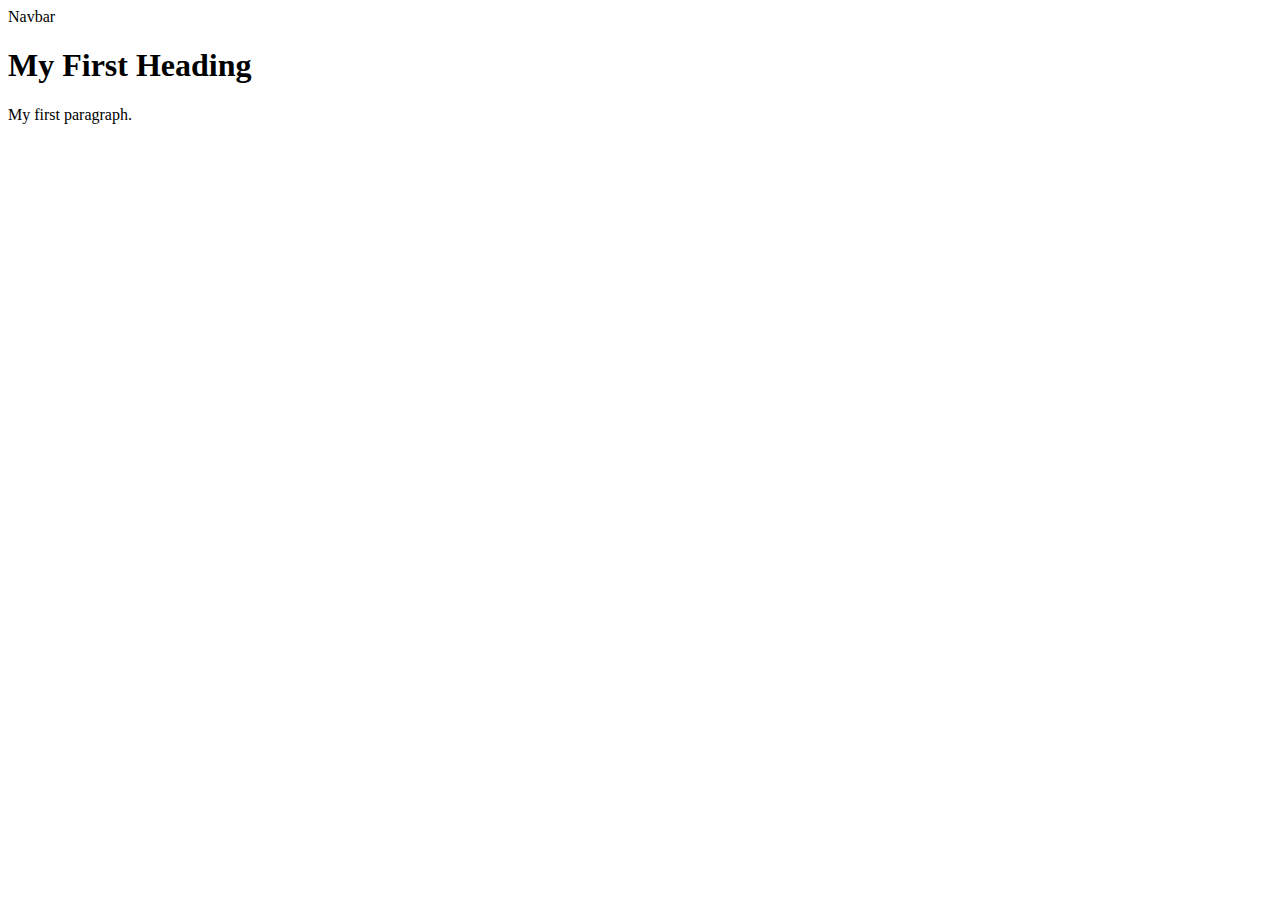
==== index.html @ d3e7eb0c "testing nav bar" ====
<!DOCTYPE html>
<html>
<body>


<nav class="navbar navbar-light bg-light">
    <span class="navbar-brand mb-0 h1">Navbar</span>
</nav>


<h1>My First Heading</h1>
<p>My first paragraph.</p>




</body>
</html>
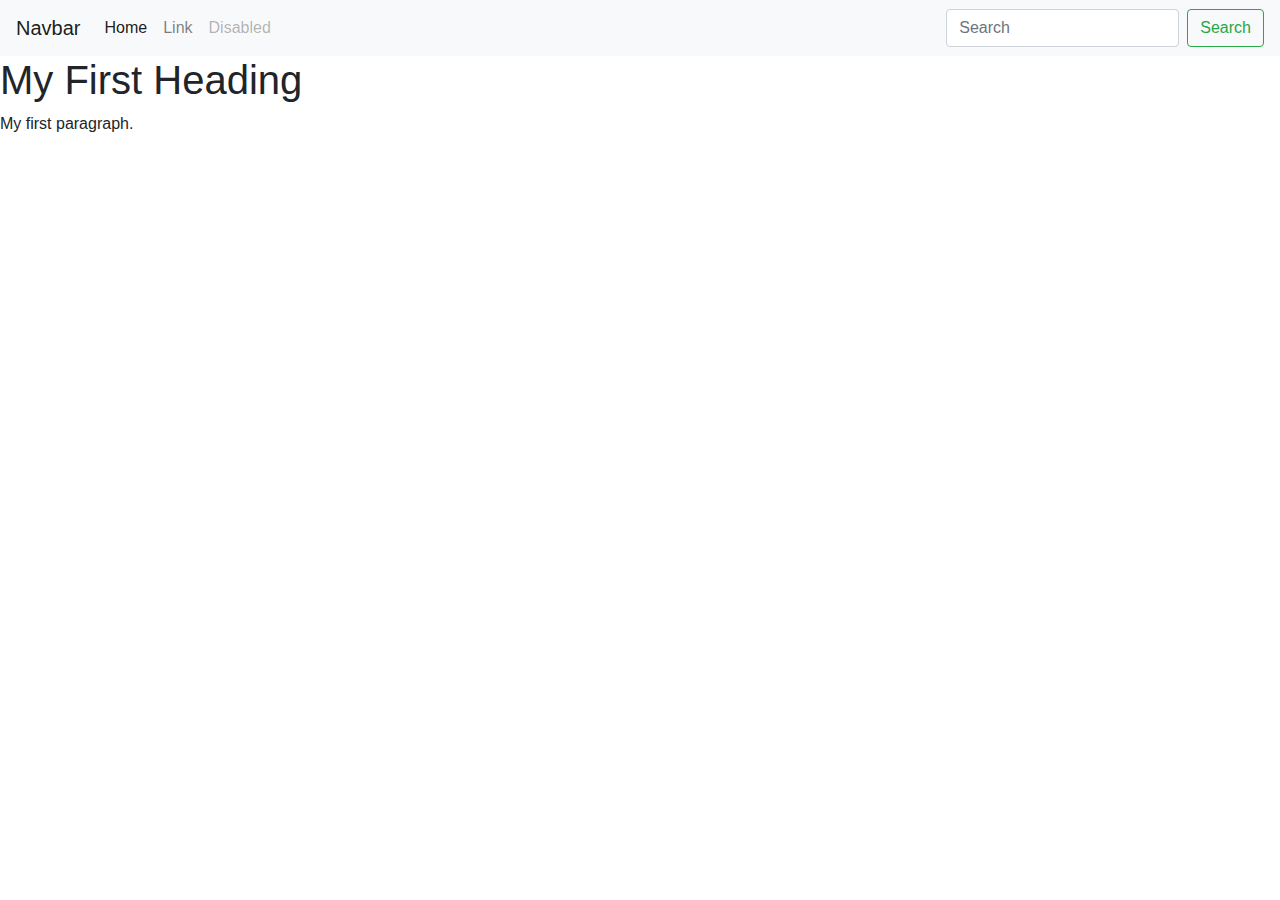
==== commit 6d5d06b7: "updates" ====
--- a/index.html
+++ b/index.html
@@ -1,11 +1,34 @@
 <!DOCTYPE html>
+
+<link rel="stylesheet" href="https://maxcdn.bootstrapcdn.com/bootstrap/4.0.0/css/bootstrap.min.css" integrity="sha384-Gn5384xqQ1aoWXA+058RXPxPg6fy4IWvTNh0E263XmFcJlSAwiGgFAW/dAiS6JXm" crossorigin="anonymous">
+
 <html>
 <body>
 
-
-<nav class="navbar navbar-light bg-light">
-    <span class="navbar-brand mb-0 h1">Navbar</span>
-</nav>
+    <nav class="navbar navbar-expand-lg navbar-light bg-light">
+        <a class="navbar-brand" href="#">Navbar</a>
+        <button class="navbar-toggler" type="button" data-toggle="collapse" data-target="#navbarTogglerDemo02" aria-controls="navbarTogglerDemo02" aria-expanded="false" aria-label="Toggle navigation">
+          <span class="navbar-toggler-icon"></span>
+        </button>
+      
+        <div class="collapse navbar-collapse" id="navbarTogglerDemo02">
+          <ul class="navbar-nav mr-auto mt-2 mt-lg-0">
+            <li class="nav-item active">
+              <a class="nav-link" href="#">Home <span class="sr-only">(current)</span></a>
+            </li>
+            <li class="nav-item">
+              <a class="nav-link" href="#">Link</a>
+            </li>
+            <li class="nav-item">
+              <a class="nav-link disabled" href="#">Disabled</a>
+            </li>
+          </ul>
+          <form class="form-inline my-2 my-lg-0">
+            <input class="form-control mr-sm-2" type="search" placeholder="Search">
+            <button class="btn btn-outline-success my-2 my-sm-0" type="submit">Search</button>
+          </form>
+        </div>
+      </nav>
 
 
 <h1>My First Heading</h1>
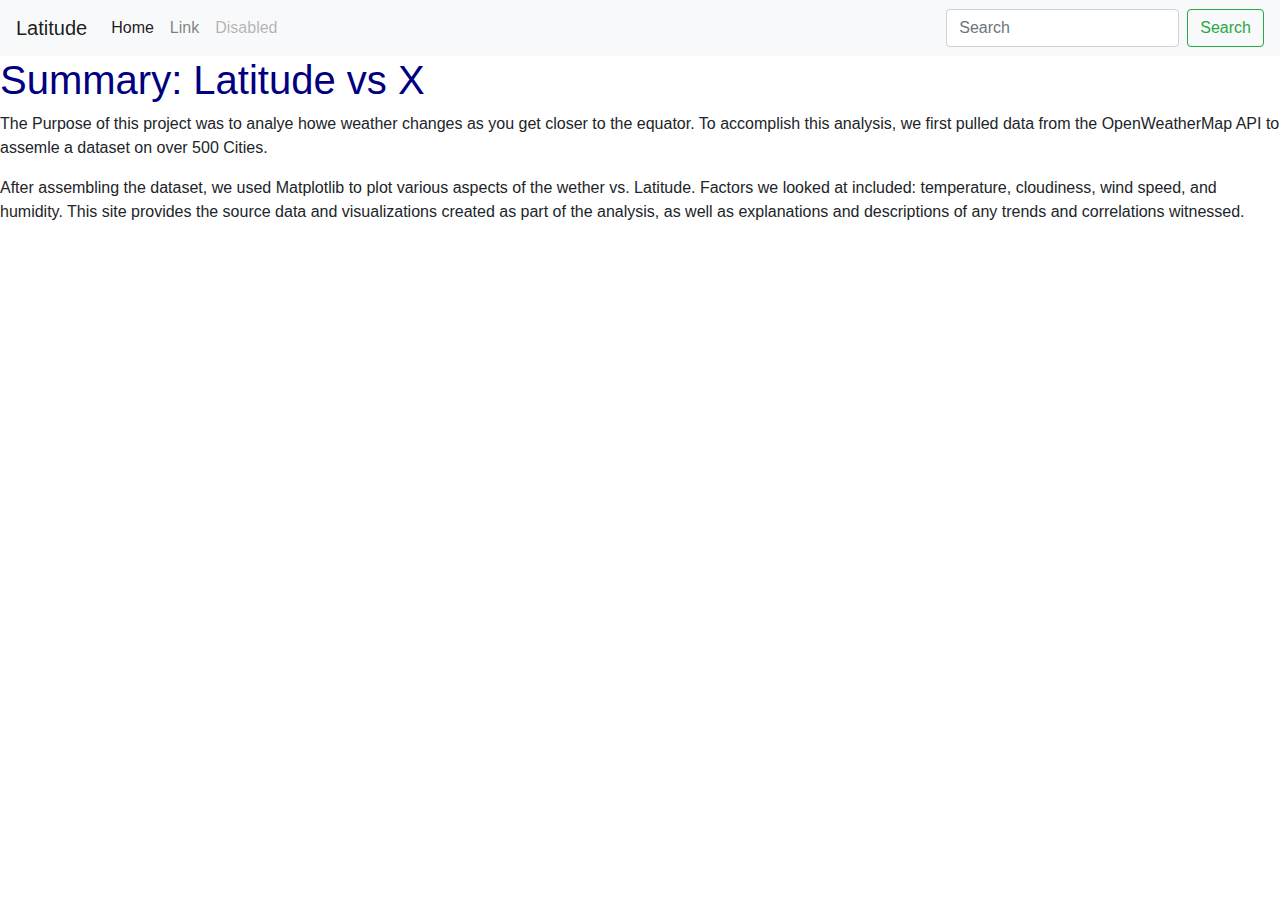
==== commit e61cf71d: "updates" ====
--- a/index.html
+++ b/index.html
@@ -1,12 +1,14 @@
 <!DOCTYPE html>
 
 <link rel="stylesheet" href="https://maxcdn.bootstrapcdn.com/bootstrap/4.0.0/css/bootstrap.min.css" integrity="sha384-Gn5384xqQ1aoWXA+058RXPxPg6fy4IWvTNh0E263XmFcJlSAwiGgFAW/dAiS6JXm" crossorigin="anonymous">
+
+<link href="styles.css" rel="stylesheet">
 
 <html>
 <body>
 
     <nav class="navbar navbar-expand-lg navbar-light bg-light">
-        <a class="navbar-brand" href="#">Navbar</a>
+        <a class="navbar-brand" href="#">Latitude</a>
         <button class="navbar-toggler" type="button" data-toggle="collapse" data-target="#navbarTogglerDemo02" aria-controls="navbarTogglerDemo02" aria-expanded="false" aria-label="Toggle navigation">
           <span class="navbar-toggler-icon"></span>
         </button>
@@ -31,10 +33,19 @@
       </nav>
 
 
-<h1>My First Heading</h1>
-<p>My first paragraph.</p>
+<h1>Summary: Latitude vs X</h1>
 
+<p>The Purpose of this project was to analye howe weather changes as you get closer to the 
+    equator. To accomplish this analysis, we first pulled data from the OpenWeatherMap API 
+    to assemle a dataset on over 500 Cities. 
+</p>
 
+<p>After assembling the dataset, we used Matplotlib to plot various aspects 
+    of the wether vs. Latitude. Factors we looked at included: temperature, cloudiness, 
+    wind speed, and humidity. This site provides the source data and visualizations 
+    created as part of the analysis, as well as explanations and descriptions of any 
+    trends and correlations witnessed.
+</p>
 
 
 </body>
--- a/styles.css
+++ b/styles.css
@@ -0,0 +1,3 @@
+h1 {
+    color: navy
+}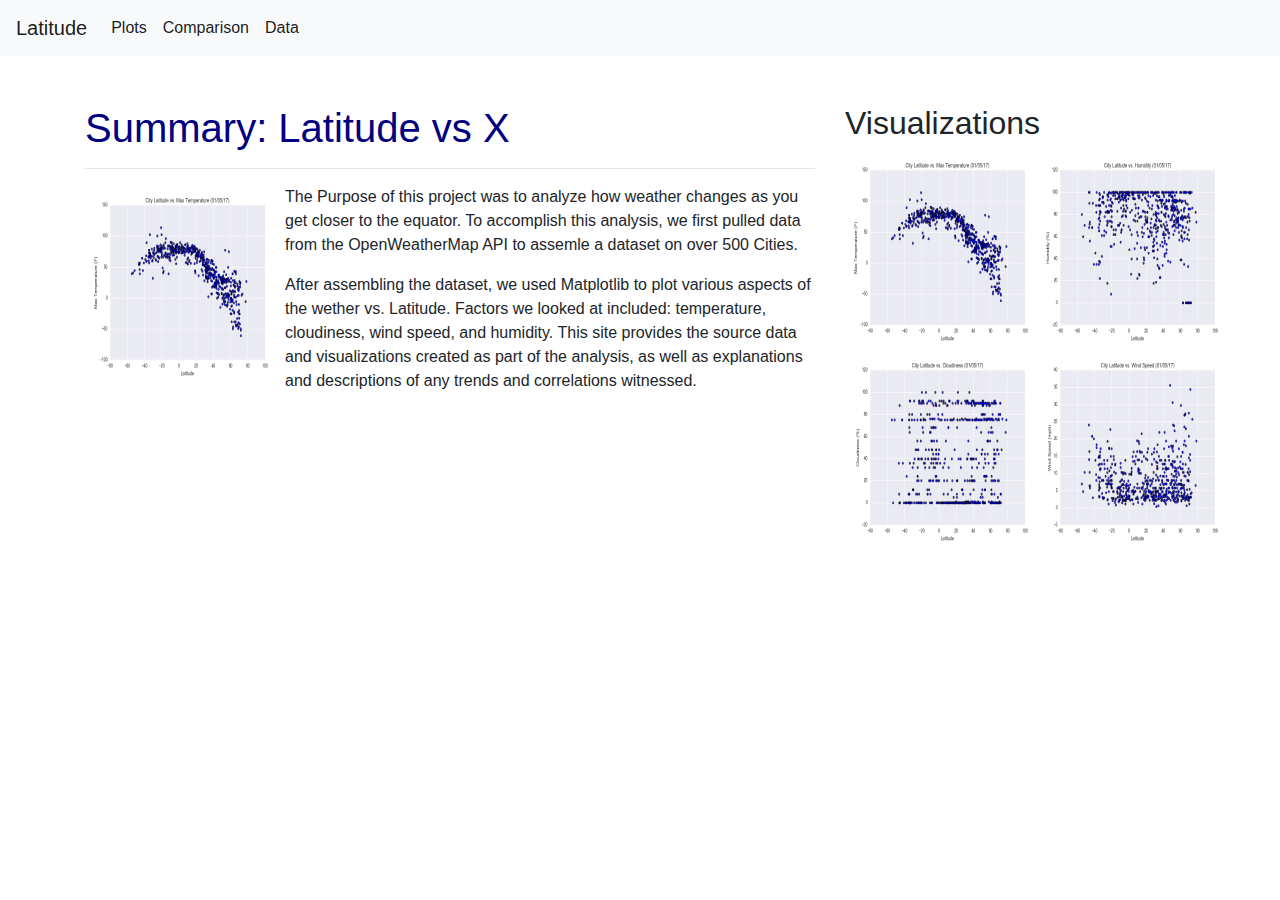
==== commit e404fb96: "updated front page" ====
--- a/index.html
+++ b/index.html
@@ -5,47 +5,77 @@
 <link href="styles.css" rel="stylesheet">
 
 <html>
-<body>
 
     <nav class="navbar navbar-expand-lg navbar-light bg-light">
         <a class="navbar-brand" href="#">Latitude</a>
-        <button class="navbar-toggler" type="button" data-toggle="collapse" data-target="#navbarTogglerDemo02" aria-controls="navbarTogglerDemo02" aria-expanded="false" aria-label="Toggle navigation">
-          <span class="navbar-toggler-icon"></span>
-        </button>
       
         <div class="collapse navbar-collapse" id="navbarTogglerDemo02">
           <ul class="navbar-nav mr-auto mt-2 mt-lg-0">
             <li class="nav-item active">
-              <a class="nav-link" href="#">Home <span class="sr-only">(current)</span></a>
+              <a class="nav-link" href="#">Plots <span class="sr-only">(current)</span></a>
             </li>
-            <li class="nav-item">
-              <a class="nav-link" href="#">Link</a>
+            <li class="nav-item active">
+              <a class="nav-link" href="#">Comparison</a>
             </li>
-            <li class="nav-item">
-              <a class="nav-link disabled" href="#">Disabled</a>
+            <li class="nav-item active">
+              <a class="nav-link" href="#">Data</a>
             </li>
           </ul>
-          <form class="form-inline my-2 my-lg-0">
-            <input class="form-control mr-sm-2" type="search" placeholder="Search">
-            <button class="btn btn-outline-success my-2 my-sm-0" type="submit">Search</button>
-          </form>
         </div>
       </nav>
 
+<body>
 
-<h1>Summary: Latitude vs X</h1>
+<div class = "container">
+    <br>
+    <div class = "row">
+        <div class = "col col-12 col-md-8 divbdy">
+            <br>
+            <h1>Summary: Latitude vs X</h1>
+            <hr>
+            <img src="Visualizations/Fig1.png" class="rounded float-left">
+            <p>The Purpose of this project was to analyze how weather changes as you get closer to the 
+                equator. To accomplish this analysis, we first pulled data from the OpenWeatherMap API 
+                to assemle a dataset on over 500 Cities. 
+            </p>
+            
+            <p>After assembling the dataset, we used Matplotlib to plot various aspects 
+                of the wether vs. Latitude. Factors we looked at included: temperature, cloudiness, 
+                wind speed, and humidity. This site provides the source data and visualizations 
+                created as part of the analysis, as well as explanations and descriptions of any 
+                trends and correlations witnessed.
+            </p>
+            </hr>
+        </div>
 
-<p>The Purpose of this project was to analye howe weather changes as you get closer to the 
-    equator. To accomplish this analysis, we first pulled data from the OpenWeatherMap API 
-    to assemle a dataset on over 500 Cities. 
-</p>
+        <div class = "col col-12 col-md-4 divbdy">
+            <br>
+            <h2>Visualizations</h2>
+            <div class = "row">
+                <div class = 'col col-3 col-md-6'>
+                    <a href = 'visualization-1.html'><img src = 'Visualizations/Fig1.png' alt = 'Latitude vs. Temperature'></a>
+                </div>
 
-<p>After assembling the dataset, we used Matplotlib to plot various aspects 
-    of the wether vs. Latitude. Factors we looked at included: temperature, cloudiness, 
-    wind speed, and humidity. This site provides the source data and visualizations 
-    created as part of the analysis, as well as explanations and descriptions of any 
-    trends and correlations witnessed.
-</p>
+                <div class = 'col col-3 col-md-6'>
+                    <a href = 'visualization-2.html'><img src = 'Visualizations/Fig2.png' alt = 'Latitude vs. Temperature'></a>
+                </div>
+
+                <div class = 'col col-3 col-md-6'>
+                    <a href = 'visualization-3.html'><img src = 'Visualizations/Fig3.png' alt = 'Latitude vs. Temperature'></a>
+                </div>
+
+                <div class = 'col col-3 col-md-6'>
+                    <a href = 'visualization-4.html'><img src = 'Visualizations/Fig4.png' alt = 'Latitude vs. Temperature'></a>
+                </div>
+
+            </div>
+
+        </div>
+    </div>
+</div>
+
+
+
 
 
 </body>
--- a/styles.css
+++ b/styles.css
@@ -1,3 +1,8 @@
 h1 {
-    color: navy
+    color: navy;
+}
+
+img {
+    height: 200px;
+    width: 200px;
 }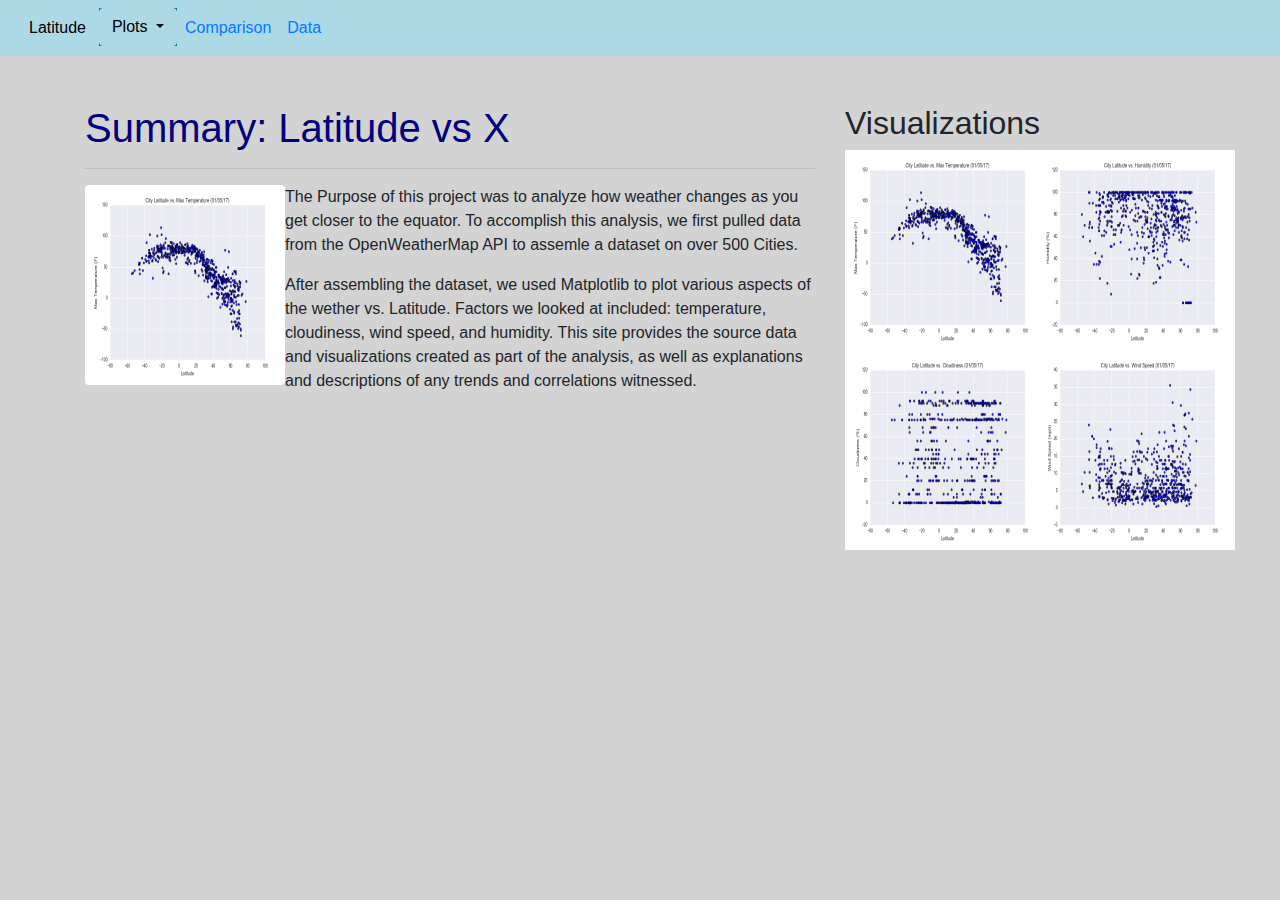
==== commit 037f4279: "updates" ====
--- a/index.html
+++ b/index.html
@@ -1,23 +1,37 @@
 <!DOCTYPE html>
 
 <link rel="stylesheet" href="https://maxcdn.bootstrapcdn.com/bootstrap/4.0.0/css/bootstrap.min.css" integrity="sha384-Gn5384xqQ1aoWXA+058RXPxPg6fy4IWvTNh0E263XmFcJlSAwiGgFAW/dAiS6JXm" crossorigin="anonymous">
+<script src="https://code.jquery.com/jquery-3.2.1.slim.min.js" integrity="sha384-KJ3o2DKtIkvYIK3UENzmM7KCkRr/rE9/Qpg6aAZGJwFDMVNA/GpGFF93hXpG5KkN" crossorigin="anonymous"></script>
+<script src="https://cdnjs.cloudflare.com/ajax/libs/popper.js/1.12.9/umd/popper.min.js" integrity="sha384-ApNbgh9B+Y1QKtv3Rn7W3mgPxhU9K/ScQsAP7hUibX39j7fakFPskvXusvfa0b4Q" crossorigin="anonymous"></script>
+<script src="https://maxcdn.bootstrapcdn.com/bootstrap/4.0.0/js/bootstrap.min.js" integrity="sha384-JZR6Spejh4U02d8jOt6vLEHfe/JQGiRRSQQxSfFWpi1MquVdAyjUar5+76PVCmYl" crossorigin="anonymous"></script>
+
 
 <link href="styles.css" rel="stylesheet">
 
 <html>
 
-    <nav class="navbar navbar-expand-lg navbar-light bg-light">
-        <a class="navbar-brand" href="#">Latitude</a>
-      
+    <nav class="navbar navbar-expand-lg">
+        <a class="btn btn-primary" href="index.html" role="button">Latitude</a>
+
         <div class="collapse navbar-collapse" id="navbarTogglerDemo02">
           <ul class="navbar-nav mr-auto mt-2 mt-lg-0">
             <li class="nav-item active">
-              <a class="nav-link" href="#">Plots <span class="sr-only">(current)</span></a>
+                <div class="dropdown">
+                    <button class="btn btn-secondary dropdown-toggle" type="button" id="dropdownMenuButton" data-toggle="dropdown" aria-haspopup="true" aria-expanded="false">
+                      Plots
+                    </button>
+                    <div class="dropdown-menu" aria-labelledby="dropdownMenuButton">
+                      <a class="dropdown-item" href="visualization-1.html">Latitude vs. Max Temp</a>
+                      <a class="dropdown-item" href="visualization-2.html">Latitude vs. Humidity</a>
+                      <a class="dropdown-item" href="visualization-3.html">Latutude vs. Cloudiness</a>
+                      <a class="dropdown-item" href="visualization-4.html">Latutude vs. Wind Speed</a>
+                    </div>
+                  </div>
             </li>
-            <li class="nav-item active">
+            <li class="nav-item active float-right">
               <a class="nav-link" href="#">Comparison</a>
             </li>
-            <li class="nav-item active">
+            <li class="nav-item active float-right">
               <a class="nav-link" href="#">Data</a>
             </li>
           </ul>
--- a/styles.css
+++ b/styles.css
@@ -1,3 +1,7 @@
+body {
+    background-color: lightgrey;
+}
+
 h1 {
     color: navy;
 }
@@ -5,4 +9,24 @@
 img {
     height: 200px;
     width: 200px;
+}
+
+.navbar {
+    background-color: lightblue;
+    color: black;
+}
+
+.dropdown {
+    background-color: teal;
+    color: black;
+}
+
+.btn {
+    background-color: lightblue;
+    border-color: lightblue;
+    color: black;
+}
+
+li {
+    color: black
 }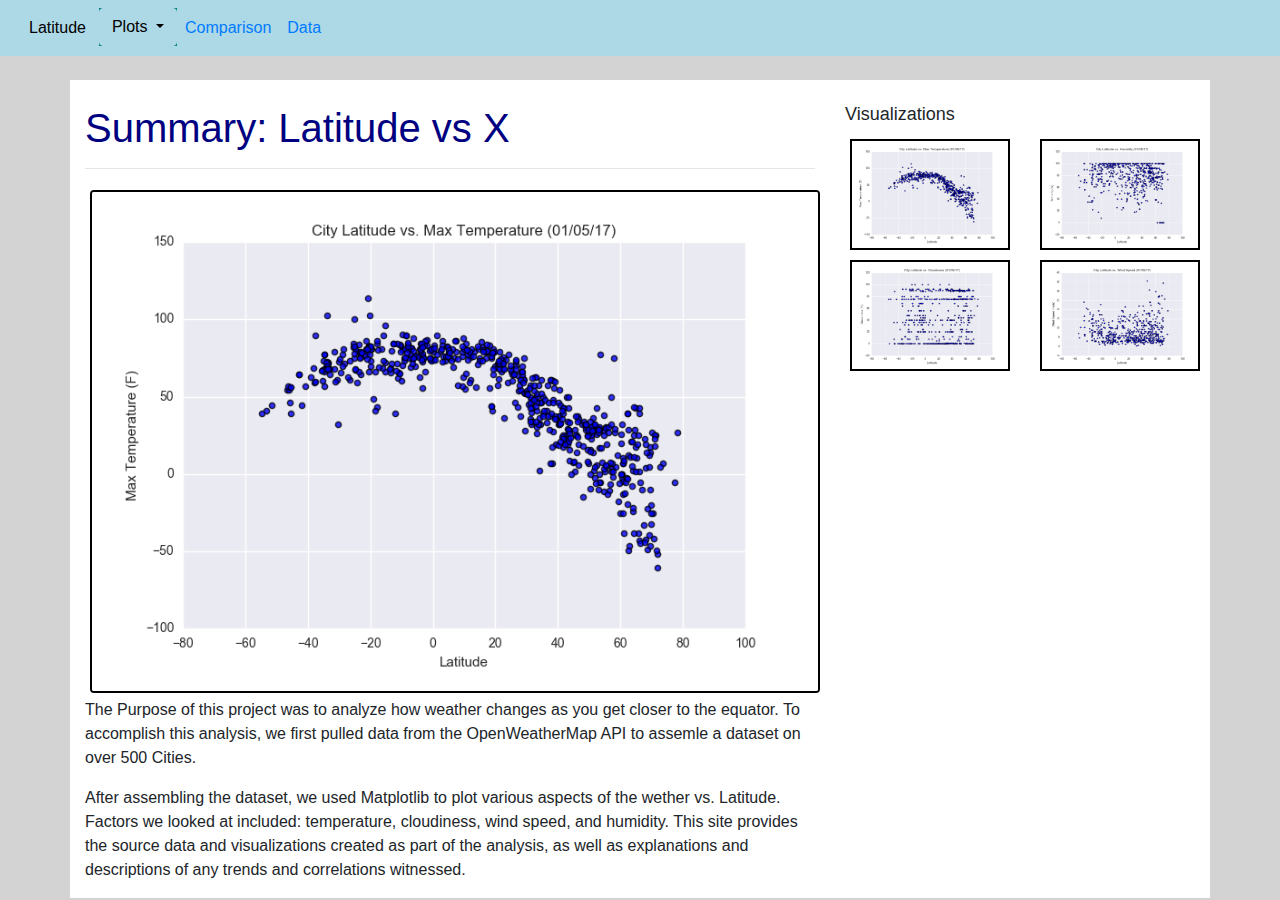
==== commit a5ec061c: "added comp and data pages" ====
--- a/index.html
+++ b/index.html
@@ -29,10 +29,10 @@
                   </div>
             </li>
             <li class="nav-item active float-right">
-              <a class="nav-link" href="#">Comparison</a>
+              <a class="nav-link" href="comparison.html">Comparison</a>
             </li>
             <li class="nav-item active float-right">
-              <a class="nav-link" href="#">Data</a>
+              <a class="nav-link" href="data.html">Data</a>
             </li>
           </ul>
         </div>
--- a/styles.css
+++ b/styles.css
@@ -6,9 +6,13 @@
     color: navy;
 }
 
+h2 {
+    font-size: 18px
+}
 img {
-    height: 200px;
-    width: 200px;
+    max-width: 100%;
+    border: 2px solid black;
+    margin: 5px 5px 5px 5px;
 }
 
 .navbar {
@@ -29,4 +33,8 @@
 
 li {
     color: black
+}
+
+.row {
+    background-color: white;
 }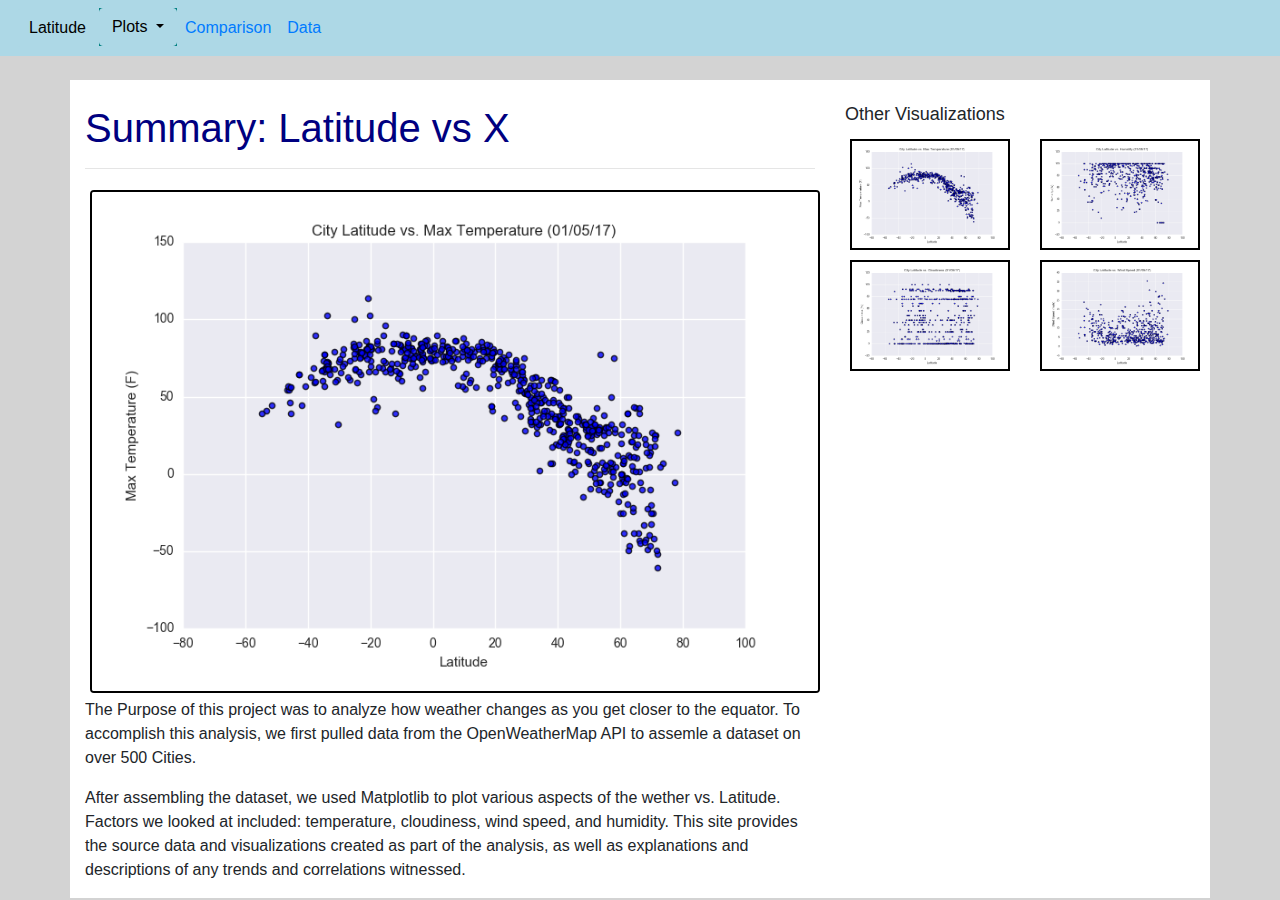
==== commit 40a945f7: "final push" ====
--- a/index.html
+++ b/index.html
@@ -36,7 +36,7 @@
             </li>
           </ul>
         </div>
-      </nav>
+    </nav>
 
 <body>
 
@@ -64,7 +64,7 @@
 
         <div class = "col col-12 col-md-4 divbdy">
             <br>
-            <h2>Visualizations</h2>
+            <h2>Other Visualizations</h2>
             <div class = "row">
                 <div class = 'col col-3 col-md-6'>
                     <a href = 'visualization-1.html'><img src = 'Visualizations/Fig1.png' alt = 'Latitude vs. Temperature'></a>
